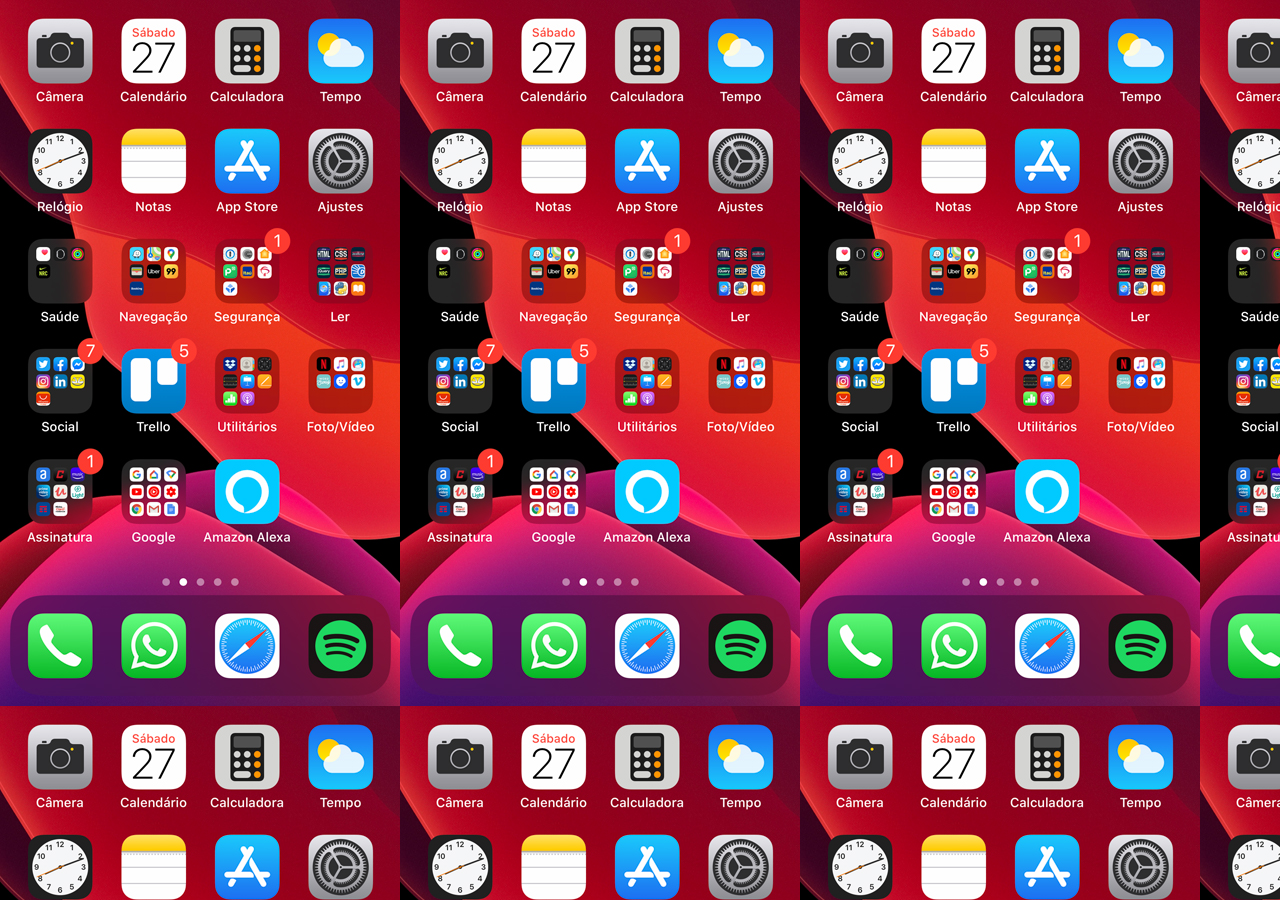
==== home.html @ aec22957 "Criado arquivo iframe" ====
<!DOCTYPE html>
<html lang="pt-br">
<head>
    <meta charset="UTF-8">
    <meta name="viewport" content="width=device-width, initial-scale=1.0">
    <title>home</title>
    <style>
        * {
            padding: 0px;
            margin: 0px;
        }

        body {
            width: 100vw;
            height: 100vh;
            background: black url('imagens/tela-home.jpg') ;
        }
    </style>
</head>
<body>
    
</body>
</html>
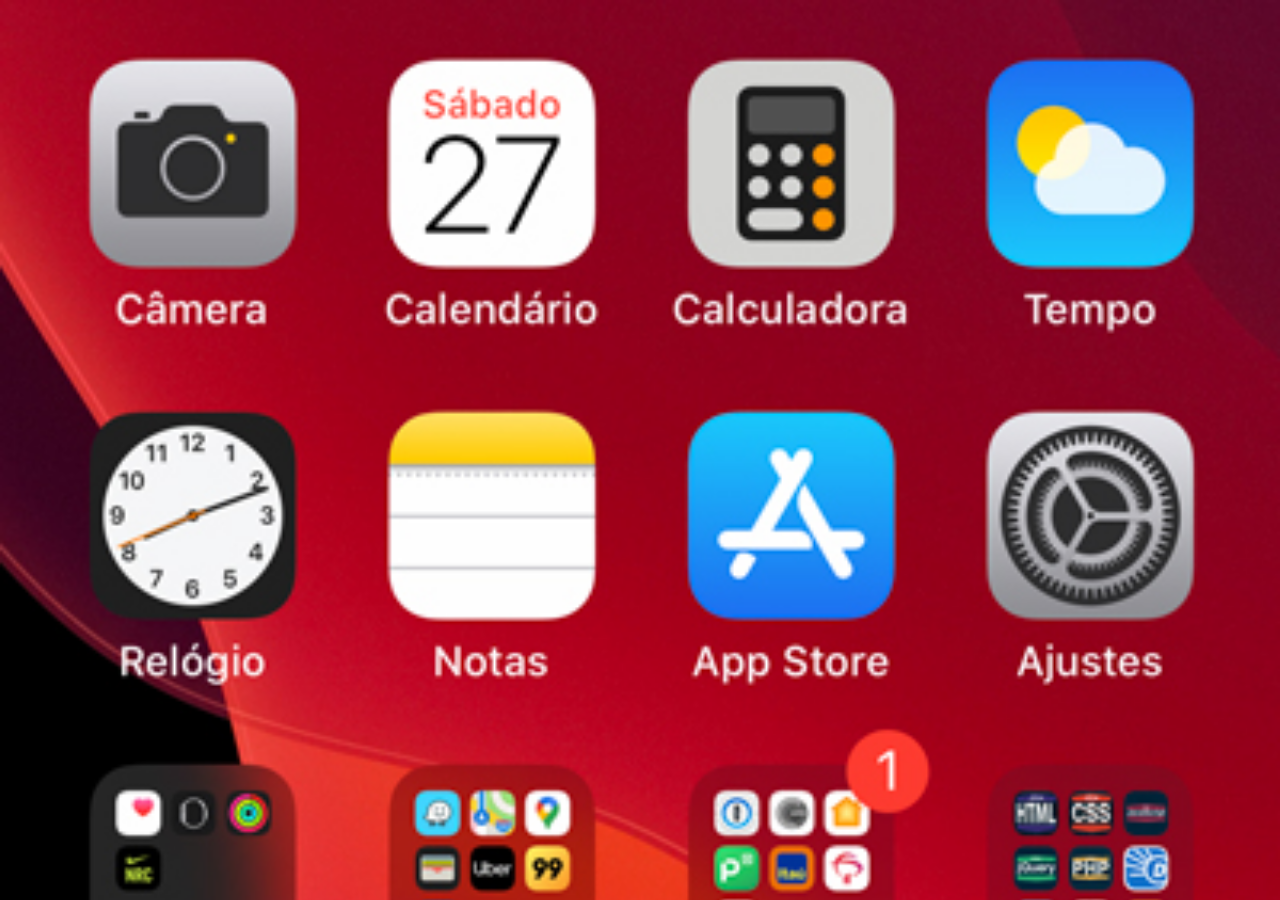
==== commit a1563fed: "criei a tela home" ====
--- a/home.html
+++ b/home.html
@@ -13,7 +13,8 @@
         body {
             width: 100vw;
             height: 100vh;
-            background: black url('imagens/tela-home.jpg') ;
+            background: black url('imagens/tela-home.jpg') no-repeat top center ;
+            background-size: cover;
         }
     </style>
 </head>
